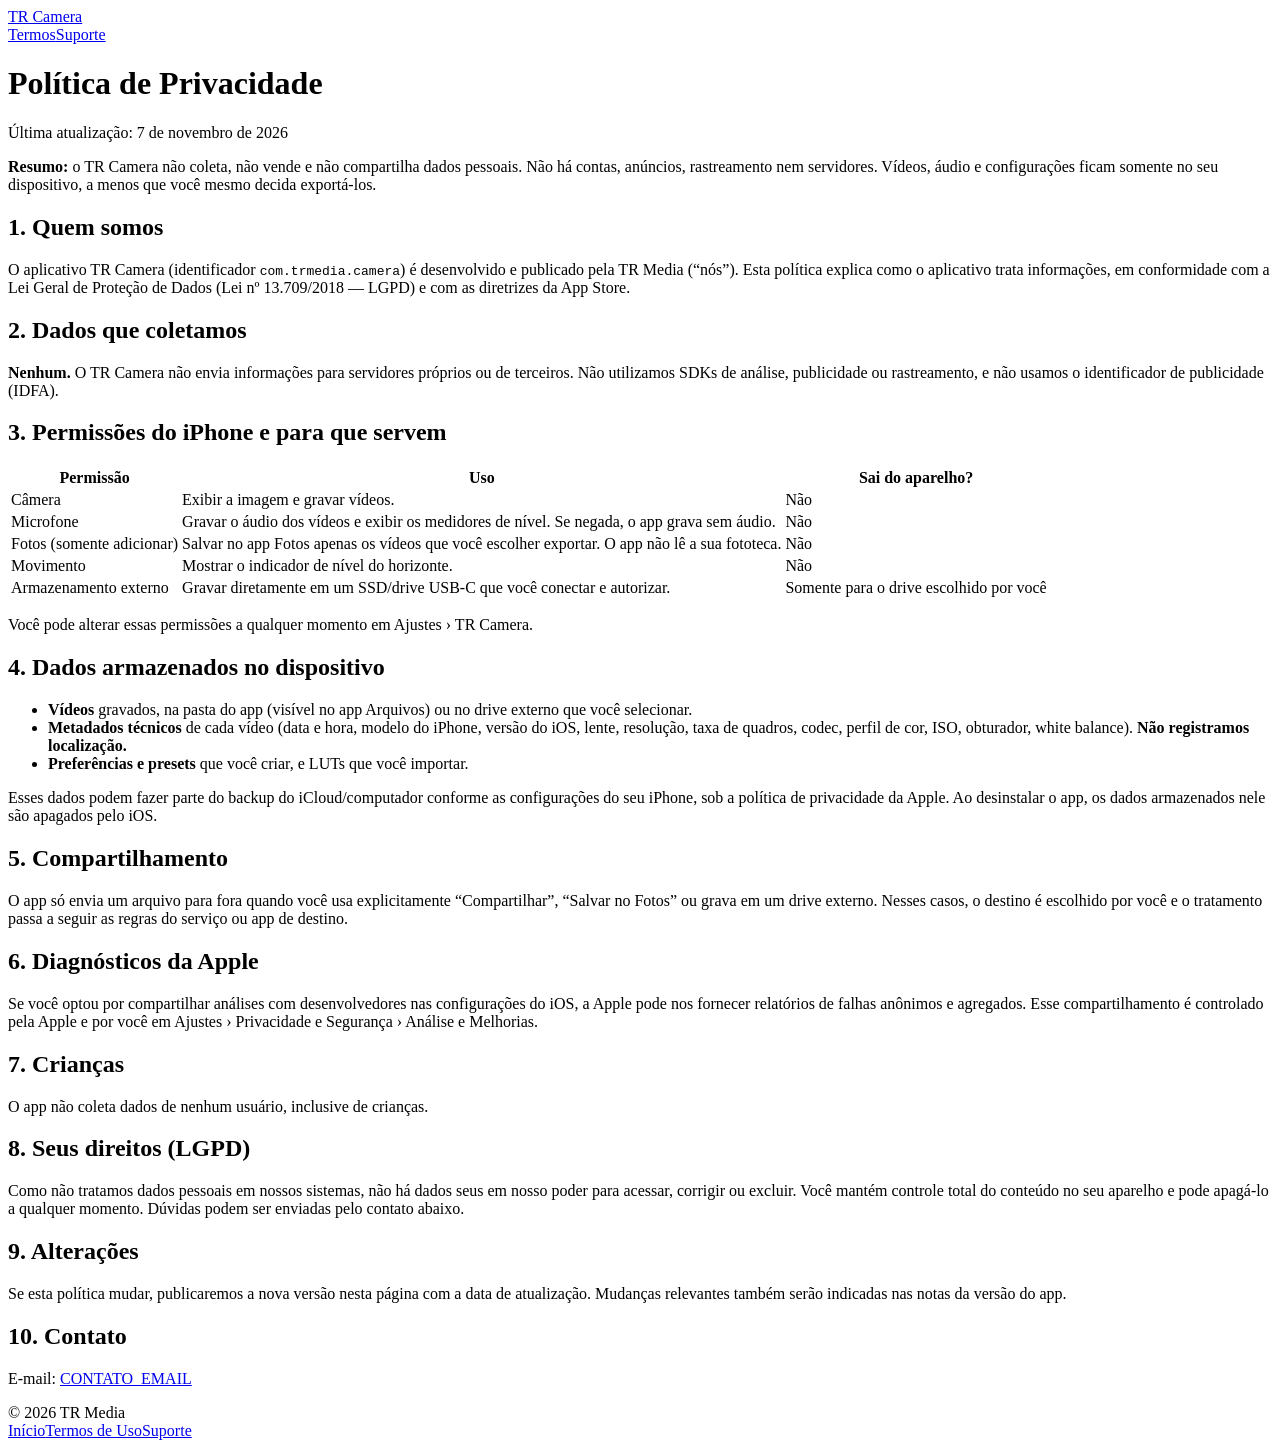
==== public/privacidade.html @ 726fb90d "Vercel: serve public/ directly, no build step Renames site/ to public/ so Vercel serves it as-is; re" ====
<!doctype html>
<html lang="pt-BR">
<head>
  <meta charset="utf-8">
  <meta name="viewport" content="width=device-width, initial-scale=1">
  <title>Política de Privacidade — TR Camera</title>
  <meta name="description" content="Política de Privacidade do aplicativo TR Camera.">
  <meta name="theme-color" content="#07090c">
  <link rel="icon" href="/assets/icon-256.png">
  <link href="https://fonts.googleapis.com/css2?family=Inter:wght@400;600;700;800&display=swap" rel="stylesheet">
  <link rel="stylesheet" href="/styles.css">
</head>
<body>
  <header class="nav">
    <div class="wrap">
      <a class="brand" href="/"><img src="/assets/icon-256.png" alt="">TR Camera</a>
      <nav class="nav-links"><a href="/termos">Termos</a><a href="/suporte">Suporte</a></nav>
    </div>
  </header>

  <main class="legal">
    <h1>Política de Privacidade</h1>
    <p class="updated">Última atualização: 7 de novembro de 2026</p>

    <p class="note"><strong>Resumo:</strong> o TR Camera não coleta, não vende e não compartilha dados pessoais. Não há contas, anúncios, rastreamento nem servidores. Vídeos, áudio e configurações ficam somente no seu dispositivo, a menos que você mesmo decida exportá-los.</p>

    <h2>1. Quem somos</h2>
    <p>O aplicativo TR Camera (identificador <code>com.trmedia.camera</code>) é desenvolvido e publicado pela TR Media (“nós”). Esta política explica como o aplicativo trata informações, em conformidade com a Lei Geral de Proteção de Dados (Lei nº 13.709/2018 — LGPD) e com as diretrizes da App Store.</p>

    <h2>2. Dados que coletamos</h2>
    <p><strong>Nenhum.</strong> O TR Camera não envia informações para servidores próprios ou de terceiros. Não utilizamos SDKs de análise, publicidade ou rastreamento, e não usamos o identificador de publicidade (IDFA).</p>

    <h2>3. Permissões do iPhone e para que servem</h2>
    <table>
      <tr><th>Permissão</th><th>Uso</th><th>Sai do aparelho?</th></tr>
      <tr><td>Câmera</td><td>Exibir a imagem e gravar vídeos.</td><td>Não</td></tr>
      <tr><td>Microfone</td><td>Gravar o áudio dos vídeos e exibir os medidores de nível. Se negada, o app grava sem áudio.</td><td>Não</td></tr>
      <tr><td>Fotos (somente adicionar)</td><td>Salvar no app Fotos apenas os vídeos que você escolher exportar. O app não lê a sua fototeca.</td><td>Não</td></tr>
      <tr><td>Movimento</td><td>Mostrar o indicador de nível do horizonte.</td><td>Não</td></tr>
      <tr><td>Armazenamento externo</td><td>Gravar diretamente em um SSD/drive USB-C que você conectar e autorizar.</td><td>Somente para o drive escolhido por você</td></tr>
    </table>
    <p>Você pode alterar essas permissões a qualquer momento em Ajustes › TR Camera.</p>

    <h2>4. Dados armazenados no dispositivo</h2>
    <ul>
      <li><strong>Vídeos</strong> gravados, na pasta do app (visível no app Arquivos) ou no drive externo que você selecionar.</li>
      <li><strong>Metadados técnicos</strong> de cada vídeo (data e hora, modelo do iPhone, versão do iOS, lente, resolução, taxa de quadros, codec, perfil de cor, ISO, obturador, white balance). <strong>Não registramos localização.</strong></li>
      <li><strong>Preferências e presets</strong> que você criar, e LUTs que você importar.</li>
    </ul>
    <p>Esses dados podem fazer parte do backup do iCloud/computador conforme as configurações do seu iPhone, sob a política de privacidade da Apple. Ao desinstalar o app, os dados armazenados nele são apagados pelo iOS.</p>

    <h2>5. Compartilhamento</h2>
    <p>O app só envia um arquivo para fora quando você usa explicitamente “Compartilhar”, “Salvar no Fotos” ou grava em um drive externo. Nesses casos, o destino é escolhido por você e o tratamento passa a seguir as regras do serviço ou app de destino.</p>

    <h2>6. Diagnósticos da Apple</h2>
    <p>Se você optou por compartilhar análises com desenvolvedores nas configurações do iOS, a Apple pode nos fornecer relatórios de falhas anônimos e agregados. Esse compartilhamento é controlado pela Apple e por você em Ajustes › Privacidade e Segurança › Análise e Melhorias.</p>

    <h2>7. Crianças</h2>
    <p>O app não coleta dados de nenhum usuário, inclusive de crianças.</p>

    <h2>8. Seus direitos (LGPD)</h2>
    <p>Como não tratamos dados pessoais em nossos sistemas, não há dados seus em nosso poder para acessar, corrigir ou excluir. Você mantém controle total do conteúdo no seu aparelho e pode apagá-lo a qualquer momento. Dúvidas podem ser enviadas pelo contato abaixo.</p>

    <h2>9. Alterações</h2>
    <p>Se esta política mudar, publicaremos a nova versão nesta página com a data de atualização. Mudanças relevantes também serão indicadas nas notas da versão do app.</p>

    <h2>10. Contato</h2>
    <p>E-mail: <a href="mailto:CONTATO_EMAIL">CONTATO_EMAIL</a></p>
  </main>

  <footer>
    <div class="wrap">
      <span>© 2026 TR Media</span>
      <nav><a href="/">Início</a><a href="/termos">Termos de Uso</a><a href="/suporte">Suporte</a></nav>
    </div>
  </footer>
</body>
</html>
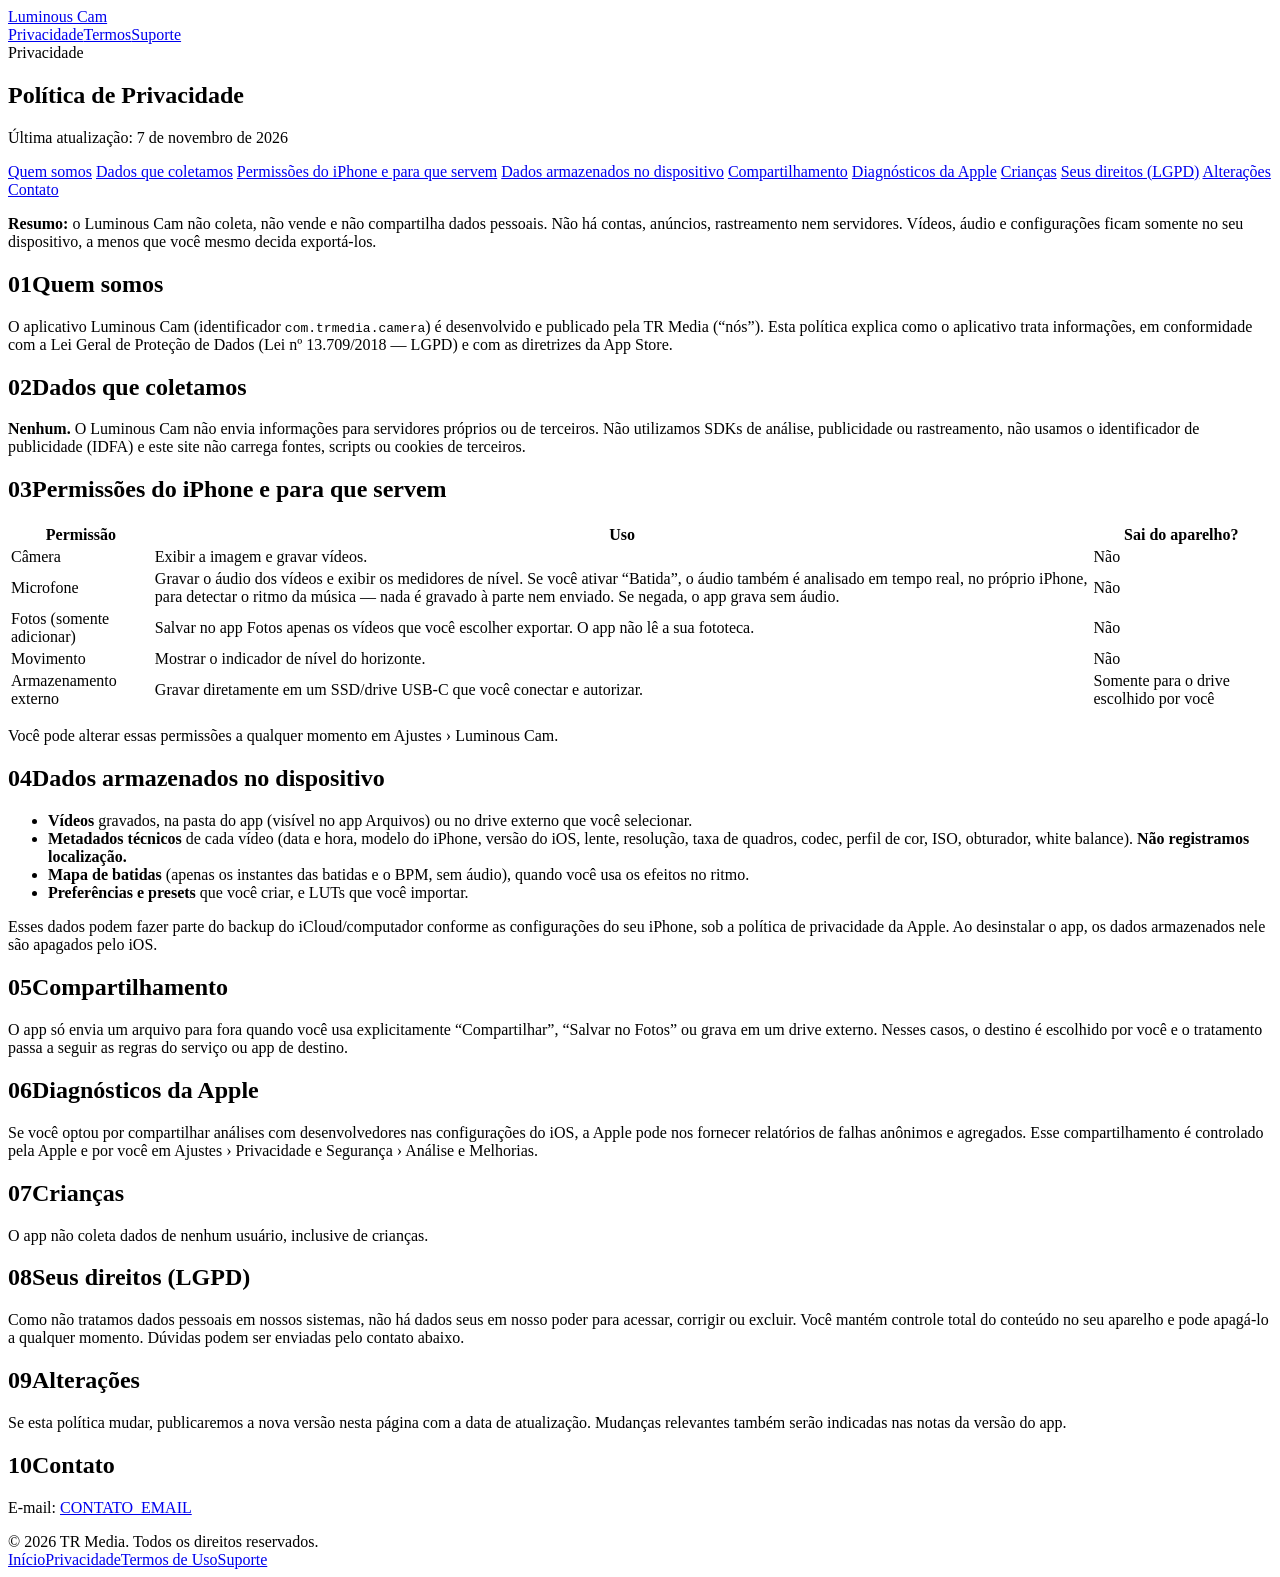
==== commit 86b31e53: "Rename to Luminous Cam, new aperture icon, redesigned site - Display name, permission texts, file me" ====
--- a/public/privacidade.html
+++ b/public/privacidade.html
@@ -3,75 +3,98 @@
 <head>
   <meta charset="utf-8">
   <meta name="viewport" content="width=device-width, initial-scale=1">
-  <title>Política de Privacidade — TR Camera</title>
-  <meta name="description" content="Política de Privacidade do aplicativo TR Camera.">
-  <meta name="theme-color" content="#07090c">
+  <title>Política de Privacidade — Luminous Cam</title>
+  <meta name="description" content="Política de Privacidade do aplicativo Luminous Cam.">
+  <meta name="theme-color" content="#06070a">
   <link rel="icon" href="/assets/icon-256.png">
-  <link href="https://fonts.googleapis.com/css2?family=Inter:wght@400;600;700;800&display=swap" rel="stylesheet">
+  <link rel="apple-touch-icon" href="/assets/icon-256.png">
   <link rel="stylesheet" href="/styles.css">
 </head>
 <body>
+  <div class="aurora" aria-hidden="true"></div>
   <header class="nav">
     <div class="wrap">
-      <a class="brand" href="/"><img src="/assets/icon-256.png" alt="">TR Camera</a>
-      <nav class="nav-links"><a href="/termos">Termos</a><a href="/suporte">Suporte</a></nav>
+      <a class="brand" href="/"><img src="/assets/icon-256.png" alt="">Luminous Cam</a>
+      <nav class="nav-links"><a href="/privacidade">Privacidade</a><a href="/termos">Termos</a><a class="pill-link" href="/suporte">Suporte</a></nav>
     </div>
   </header>
 
-  <main class="legal">
-    <h1>Política de Privacidade</h1>
-    <p class="updated">Última atualização: 7 de novembro de 2026</p>
+  <main>
+    <section class="legal-hero">
+      <div class="wrap">
+        <span class="eyebrow">Privacidade</span>
+        <h1>Política de Privacidade</h1>
+        <p class="updated">Última atualização: 7 de novembro de 2026</p>
+      </div>
+    </section>
+    <div class="wrap legal-layout">
+      <nav class="toc" aria-label="Nesta página">
+        <a href="#s1">Quem somos</a>
+        <a href="#s2">Dados que coletamos</a>
+        <a href="#s3">Permissões do iPhone e para que servem</a>
+        <a href="#s4">Dados armazenados no dispositivo</a>
+        <a href="#s5">Compartilhamento</a>
+        <a href="#s6">Diagnósticos da Apple</a>
+        <a href="#s7">Crianças</a>
+        <a href="#s8">Seus direitos (LGPD)</a>
+        <a href="#s9">Alterações</a>
+        <a href="#s10">Contato</a>
+      </nav>
+      <article class="legal">
 
-    <p class="note"><strong>Resumo:</strong> o TR Camera não coleta, não vende e não compartilha dados pessoais. Não há contas, anúncios, rastreamento nem servidores. Vídeos, áudio e configurações ficam somente no seu dispositivo, a menos que você mesmo decida exportá-los.</p>
+    <p class="note"><strong>Resumo:</strong> o Luminous Cam não coleta, não vende e não compartilha dados pessoais. Não há contas, anúncios, rastreamento nem servidores. Vídeos, áudio e configurações ficam somente no seu dispositivo, a menos que você mesmo decida exportá-los.</p>
 
-    <h2>1. Quem somos</h2>
-    <p>O aplicativo TR Camera (identificador <code>com.trmedia.camera</code>) é desenvolvido e publicado pela TR Media (“nós”). Esta política explica como o aplicativo trata informações, em conformidade com a Lei Geral de Proteção de Dados (Lei nº 13.709/2018 — LGPD) e com as diretrizes da App Store.</p>
+    <h2 id="s1"><span class="n">01</span>Quem somos</h2>
+    <p>O aplicativo Luminous Cam (identificador <code>com.trmedia.camera</code>) é desenvolvido e publicado pela TR Media (“nós”). Esta política explica como o aplicativo trata informações, em conformidade com a Lei Geral de Proteção de Dados (Lei nº 13.709/2018 — LGPD) e com as diretrizes da App Store.</p>
 
-    <h2>2. Dados que coletamos</h2>
-    <p><strong>Nenhum.</strong> O TR Camera não envia informações para servidores próprios ou de terceiros. Não utilizamos SDKs de análise, publicidade ou rastreamento, e não usamos o identificador de publicidade (IDFA).</p>
+    <h2 id="s2"><span class="n">02</span>Dados que coletamos</h2>
+    <p><strong>Nenhum.</strong> O Luminous Cam não envia informações para servidores próprios ou de terceiros. Não utilizamos SDKs de análise, publicidade ou rastreamento, não usamos o identificador de publicidade (IDFA) e este site não carrega fontes, scripts ou cookies de terceiros.</p>
 
-    <h2>3. Permissões do iPhone e para que servem</h2>
-    <table>
+    <h2 id="s3"><span class="n">03</span>Permissões do iPhone e para que servem</h2>
+    <div class="table-wrap"><table>
       <tr><th>Permissão</th><th>Uso</th><th>Sai do aparelho?</th></tr>
       <tr><td>Câmera</td><td>Exibir a imagem e gravar vídeos.</td><td>Não</td></tr>
-      <tr><td>Microfone</td><td>Gravar o áudio dos vídeos e exibir os medidores de nível. Se negada, o app grava sem áudio.</td><td>Não</td></tr>
+      <tr><td>Microfone</td><td>Gravar o áudio dos vídeos e exibir os medidores de nível. Se você ativar “Batida”, o áudio também é analisado em tempo real, no próprio iPhone, para detectar o ritmo da música — nada é gravado à parte nem enviado. Se negada, o app grava sem áudio.</td><td>Não</td></tr>
       <tr><td>Fotos (somente adicionar)</td><td>Salvar no app Fotos apenas os vídeos que você escolher exportar. O app não lê a sua fototeca.</td><td>Não</td></tr>
       <tr><td>Movimento</td><td>Mostrar o indicador de nível do horizonte.</td><td>Não</td></tr>
       <tr><td>Armazenamento externo</td><td>Gravar diretamente em um SSD/drive USB-C que você conectar e autorizar.</td><td>Somente para o drive escolhido por você</td></tr>
-    </table>
-    <p>Você pode alterar essas permissões a qualquer momento em Ajustes › TR Camera.</p>
+    </table></div>
+    <p>Você pode alterar essas permissões a qualquer momento em Ajustes › Luminous Cam.</p>
 
-    <h2>4. Dados armazenados no dispositivo</h2>
+    <h2 id="s4"><span class="n">04</span>Dados armazenados no dispositivo</h2>
     <ul>
       <li><strong>Vídeos</strong> gravados, na pasta do app (visível no app Arquivos) ou no drive externo que você selecionar.</li>
       <li><strong>Metadados técnicos</strong> de cada vídeo (data e hora, modelo do iPhone, versão do iOS, lente, resolução, taxa de quadros, codec, perfil de cor, ISO, obturador, white balance). <strong>Não registramos localização.</strong></li>
+      <li><strong>Mapa de batidas</strong> (apenas os instantes das batidas e o BPM, sem áudio), quando você usa os efeitos no ritmo.</li>
       <li><strong>Preferências e presets</strong> que você criar, e LUTs que você importar.</li>
     </ul>
     <p>Esses dados podem fazer parte do backup do iCloud/computador conforme as configurações do seu iPhone, sob a política de privacidade da Apple. Ao desinstalar o app, os dados armazenados nele são apagados pelo iOS.</p>
 
-    <h2>5. Compartilhamento</h2>
+    <h2 id="s5"><span class="n">05</span>Compartilhamento</h2>
     <p>O app só envia um arquivo para fora quando você usa explicitamente “Compartilhar”, “Salvar no Fotos” ou grava em um drive externo. Nesses casos, o destino é escolhido por você e o tratamento passa a seguir as regras do serviço ou app de destino.</p>
 
-    <h2>6. Diagnósticos da Apple</h2>
+    <h2 id="s6"><span class="n">06</span>Diagnósticos da Apple</h2>
     <p>Se você optou por compartilhar análises com desenvolvedores nas configurações do iOS, a Apple pode nos fornecer relatórios de falhas anônimos e agregados. Esse compartilhamento é controlado pela Apple e por você em Ajustes › Privacidade e Segurança › Análise e Melhorias.</p>
 
-    <h2>7. Crianças</h2>
+    <h2 id="s7"><span class="n">07</span>Crianças</h2>
     <p>O app não coleta dados de nenhum usuário, inclusive de crianças.</p>
 
-    <h2>8. Seus direitos (LGPD)</h2>
+    <h2 id="s8"><span class="n">08</span>Seus direitos (LGPD)</h2>
     <p>Como não tratamos dados pessoais em nossos sistemas, não há dados seus em nosso poder para acessar, corrigir ou excluir. Você mantém controle total do conteúdo no seu aparelho e pode apagá-lo a qualquer momento. Dúvidas podem ser enviadas pelo contato abaixo.</p>
 
-    <h2>9. Alterações</h2>
+    <h2 id="s9"><span class="n">09</span>Alterações</h2>
     <p>Se esta política mudar, publicaremos a nova versão nesta página com a data de atualização. Mudanças relevantes também serão indicadas nas notas da versão do app.</p>
 
-    <h2>10. Contato</h2>
+    <h2 id="s10"><span class="n">10</span>Contato</h2>
     <p>E-mail: <a href="mailto:CONTATO_EMAIL">CONTATO_EMAIL</a></p>
+      </article>
+    </div>
   </main>
 
   <footer>
     <div class="wrap">
-      <span>© 2026 TR Media</span>
-      <nav><a href="/">Início</a><a href="/termos">Termos de Uso</a><a href="/suporte">Suporte</a></nav>
+      <span>© 2026 TR Media. Todos os direitos reservados.</span>
+      <nav><a href="/">Início</a><a href="/privacidade">Privacidade</a><a href="/termos">Termos de Uso</a><a href="/suporte">Suporte</a></nav>
     </div>
   </footer>
 </body>
